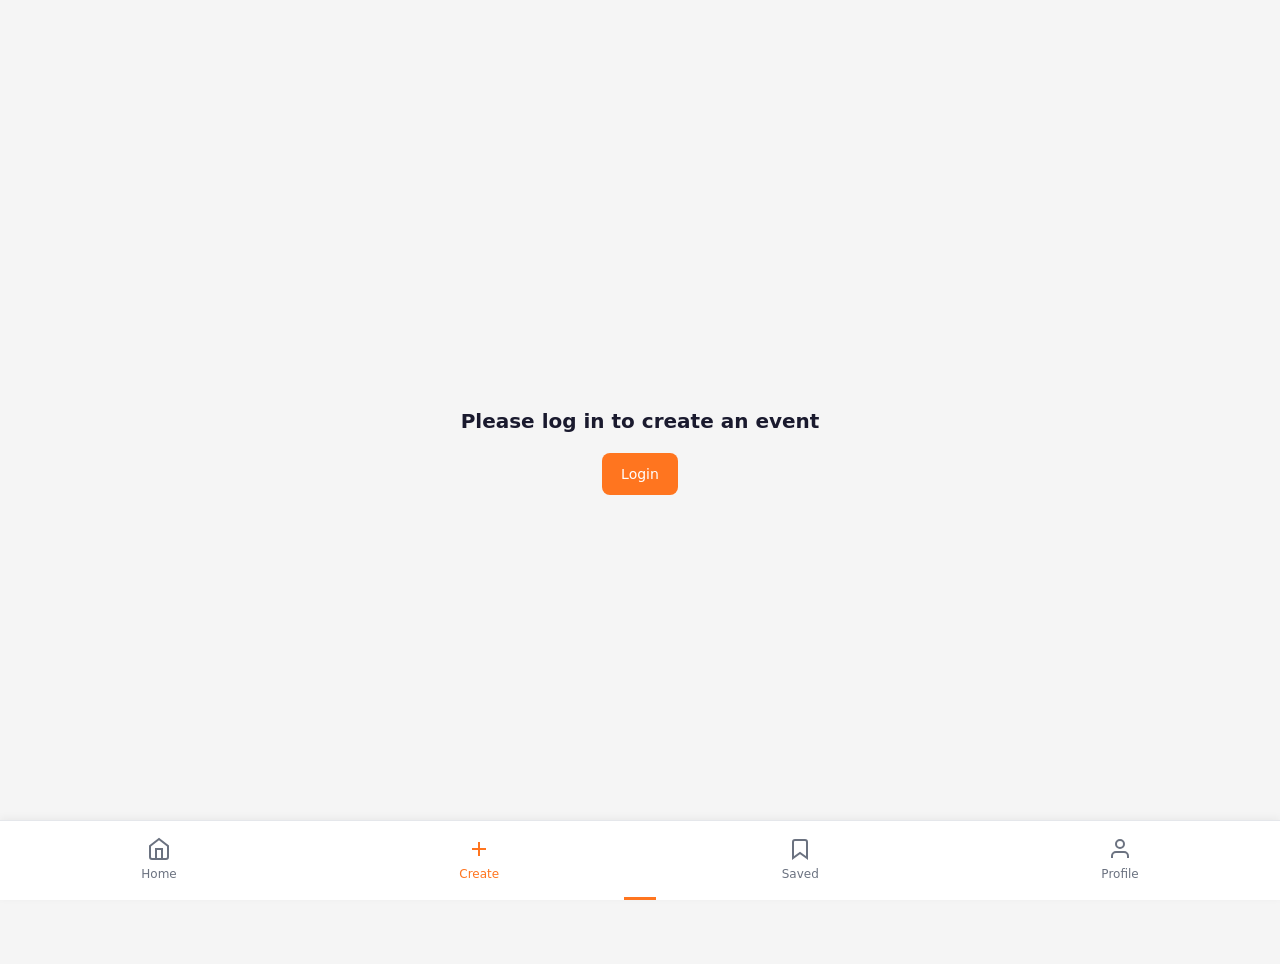
==== create-event.html @ 4f1f14c2 "feat:deatils, create" ====
<!DOCTYPE html>
<html lang="en">
<head>
    <meta charset="UTF-8">
    <meta name="viewport" content="width=device-width, initial-scale=1.0">
    <title>KBU PULSE - Create Event</title>
    <link rel="stylesheet" href="css/reset.css">
    <link rel="stylesheet" href="css/variables.css">
    <link rel="stylesheet" href="css/base.css">
    <link rel="stylesheet" href="css/components.css">
    <script src="js/navbar.js"></script>
</head>
<body>
    <nav class="navbar" id="navbar"></nav>

    <main class="min-vh-100 flex flex-col items-center justify-center p-4">

        <div id="create-event-guest" style="display: none;" class="text-center py-12">
            <h2 class="text-xl font-bold mb-4">Please log in to create an event</h2>
            <a href="login.html" class="btn btn-primary">Login</a>
        </div>

        <div id="create-event-content" class="w-full max-w-md border rounded-lg p-8 shadow-card" style="width: 100%;">
            <h2 class="text-xl font-bold text-center mb-6">Create Event</h2>

            <form id="create-event-form" class="space-y-4" method="post" action="#">
                <div>
                    <label class="block text-sm font-medium mb-2">Title</label>
                    <input type="text" name="title" class="form-input" required>
                </div>
                <div>
                    <label class="block text-sm font-medium mb-2">Description</label>
                    <textarea name="description" class="form-input" rows="3" required></textarea>
                </div>
                <div>
                    <label class="block text-sm font-medium mb-2">Category</label>
                    <select name="category" class="form-input">
                        <option value="">Select Category</option>
                        <option value="HACKATHON">Hackathon</option>
                        <option value="CAPSTONE">Capstone</option>
                        <option value="STUDY_GROUP">Study Group</option>
                        <option value="WORKSHOP">Workshop</option>
                        <option value="SEMINAR">Seminar</option>
                        <option value="CLUB_EVENT">Club Event</option>
                        <option value="COMPETITION">Competition</option>
                        <option value="OTHER">Other</option>
                    </select>
                </div>
                <button type="submit" class="btn btn-primary w-full">Create Event</button>
            </form>
        </div>
    </main>
    <script type="module" src="js/main.js"></script>
</body>
</html>
---- css/variables.css ----
:root {
    --primary: #ff751f;
    --primary-dark: #e66b1a;
    --primary-light: #fff0e5;
    --bg: #F5F5F5;
    --surface: #FFFFFF;
    --bg-mobile: #FFFFFF;
    --text: #1A1A2E;
    --text-muted: #6B7280;
    --border: #E5E7EB;
    --radius: 8px;
    --radius-sm: 4px;
    --shadow-sm: 0 2px 4px rgba(0,0,0,0.05);
    --shadow-md: 0 4px 12px rgba(0,0,0,0.08);
    --shadow-lg: 0 8px 24px rgba(0,0,0,0.12);
    --success: #22C55E;
    --error: #EF4444;
    --warning: #F59E0B;
    --info: #3B82F6;
    --transition: all 0.2s ease;
}
---- css/base.css ----
/* Base Typography */
body {
    font-family: system-ui, -apple-system, 'Segoe UI', Roboto, Helvetica, Arial, sans-serif;
    font-size: 16px;
    color: var(--text);
    background-color: var(--bg);
    color: var(--text);
    line-height: 1.6;
}

h1 { font-size: 2rem; margin-bottom: 1rem; }
h2 { font-size: 1.75rem; margin-bottom: 0.75rem; }
h3 { font-size: 1.5rem; margin-bottom: 0.5rem; }

a:hover { color: var(--primary); }

/* Buttons */
.btn {
    display: inline-block;
    padding: 0.6rem 1.2rem;
    border-radius: var(--radius);
    font-size: 0.875rem;
    font-weight: 500;
    cursor: pointer;
    transition: var(--transition);
}

.btn-primary {
    background: var(--primary);
    color: white;
}
.btn-primary:hover { background: var(--primary-dark); }

.btn-secondary {
    background: var(--surface);
    color: var(--text);
    border: 1px solid var(--border);
}
.btn-secondary:hover { background: #F3F4F6; }
.btn-icon {
    display: inline-flex;
    align-items: center;
    justify-content: center;
    gap: 0.25rem;
    min-width: 36px;
    height: 36px;
    padding: 0 0.5rem;
    border-radius: var(--radius);
    cursor: pointer;
    transition: var(--transition);
    background: var(--surface);
    color: var(--text-muted);
    border: 1px solid var(--border);
    font-size: 0.8rem;
}
.btn-icon:hover { color: var(--primary); border-color: var(--primary); }
.btn-icon.active { color: var(--primary); border-color: var(--primary); background: var(--primary-light); }
.btn-icon svg { width: 18px; height: 18px; flex-shrink: 0; }

/* Forms */
.form-input {
    width: 100%;
    padding: 0.75rem 1rem;
    border: 1px solid var(--border);
    border-radius: var(--radius-sm);
    font-size: 1rem;
    transition: var(--transition);
}
.form-input:focus {
    outline: none;
    border-color: var(--primary);
    box-shadow: 0 0 0 3px var(--primary-light);
}

/* Cards */
.card {
    background: var(--surface);
    border-radius: var(--radius);
    padding: 1.5rem;
    box-shadow: var(--shadow-sm);
}

.card-img {
    width: 100%;
    height: 180px;
    object-fit: cover;
    border-radius: var(--radius-sm);
    margin-bottom: 1rem;
}

/* Utilities */
.text-center { text-align: center; }
.text-muted { color: var(--text-muted); }
.text-error { color: var(--error); }
.mb-1 { margin-bottom: 0.5rem; }
.mb-2 { margin-bottom: 1rem; }
.mb-3 { margin-bottom: 1.5rem; }
.mb-4 { margin-bottom: 1rem; }
.mb-6 { margin-bottom: 1.5rem; }
.mt-2 { margin-top: 0.5rem; }
.mt-4 { margin-top: 1rem; }
.mt-6 { margin-top: 1.5rem; }
.mt-8 { margin-top: 2rem; }
.gap-1 { gap: 0.5rem; }
.gap-2 { gap: 1rem; }
.gap-4 { gap: 1rem; }
.p-4 { padding: 1rem; }
.p-8 { padding: 2rem; }
.py-12 { padding-top: 3rem; padding-bottom: 3rem; }
.block { display: block; }
.flex { display: flex; }
.flex-col { flex-direction: column; }
.items-center { align-items: center; }
.justify-center { justify-content: center; }
.w-full { width: 100%; }
.min-vh-100 { min-height: 100vh; }
.mx-auto { margin-left: auto; margin-right: auto; }
.max-w-md { max-width: 448px; }
.max-w-2xl { max-width: 672px; }
.max-w-3xl { max-width: 768px; }
.grid { display: grid; }
.grid-cols-2 { grid-template-columns: repeat(2, 1fr); }
.text-sm { font-size: 0.875rem; }
.text-lg { font-size: 1.125rem; }
.text-xl { font-size: 1.25rem; }
.text-2xl { font-size: 1.5rem; }
.font-bold { font-weight: 700; }
.rounded-lg { border-radius: 0.5rem; }
.shadow-card { box-shadow: var(--shadow-md); }
.border { border: 1px solid var(--border); }
.space-y-3 { display: flex; flex-direction: column; gap: 0.75rem; }
.space-y-4 { display: flex; flex-direction: column; gap: 1rem; }

@media (min-width: 640px) {
    .sm\:grid-cols-3 { grid-template-columns: repeat(3, 1fr); }
}

@media (min-width: 1024px) {
    .lg\:grid-cols-4 { grid-template-columns: repeat(4, 1fr); }
}

/* Focus ring */
*:focus-visible {
    outline: 2px solid var(--primary);
    outline-offset: 2px;
}

/* Skeleton loading */
@keyframes pulse {
    0%, 100% { opacity: 1; }
    50% { opacity: 0.4; }
}
.skeleton {
    background: var(--border);
    border-radius: var(--radius-sm);
    animation: pulse 1.5s ease-in-out infinite;
}
.skeleton-card {
    background: var(--surface);
    border-radius: var(--radius);
    overflow: hidden;
}
.skeleton-card .skeleton-img { width: 100%; height: 140px; }
.skeleton-card .skeleton-title { height: 1rem; margin: 0.5rem; width: 60%; }
.skeleton-card .skeleton-text { height: 0.75rem; margin: 0 0.5rem 0.5rem; width: 80%; }
.skeleton-card .skeleton-meta { height: 0.75rem; margin: 0 0.5rem 0.5rem; width: 40%; }
---- css/components.css ----
/* ===== Bottom Navbar (Fixed) ===== */

/* Navbar container - fixed at bottom */
.navbar {
    position: fixed;
    bottom: 0;
    left: 0;
    right: 0;
    background: var(--surface);
    border-top: 1px solid var(--border);
    z-index: 100;
    box-shadow: 0 -2px 8px rgba(0,0,0,0.05);
    display: flex;
    justify-content: space-around;
    align-items: center;
    padding: 0.5rem 0;
}

/* Navbar items - 4 equally spaced */
.nav-item {
    display: flex;
    flex-direction: column;
    align-items: center;
    gap: 0.125rem;
    color: var(--text-muted);
    text-decoration: none;
    padding: 0.5rem 0.75rem;
    min-width: 48px;
    font-size: 0.75rem;
    transition: color var(--transition);
}

.nav-item.active { color: var(--primary); }

.nav-item svg {
    width: 24px;
    height: 24px;
    margin-bottom: 2px;
}

/* Hover state */
.nav-item:hover { color: var(--primary-dark); }

/* Active state - primary color */
.nav-item.active { color: var(--primary); }

/* ===== Body Padding (so content doesn't hide under fixed navbar) ===== */

body {
    padding-bottom: 64px; /* navbar height */
}

/* Optional: larger padding on desktop if needed */
@media (min-width: 768px) {
    body {
        padding-bottom: 64px;
    }
}

/* ===== Optional: Active page indicator bar ===== */
.navbar .active::after {
    content: '';
    position: absolute;
    bottom: 0;
    left: 50%;
    transform: translateX(-50%);
    width: 32px;
    height: 3px;
    background: var(--primary);
}
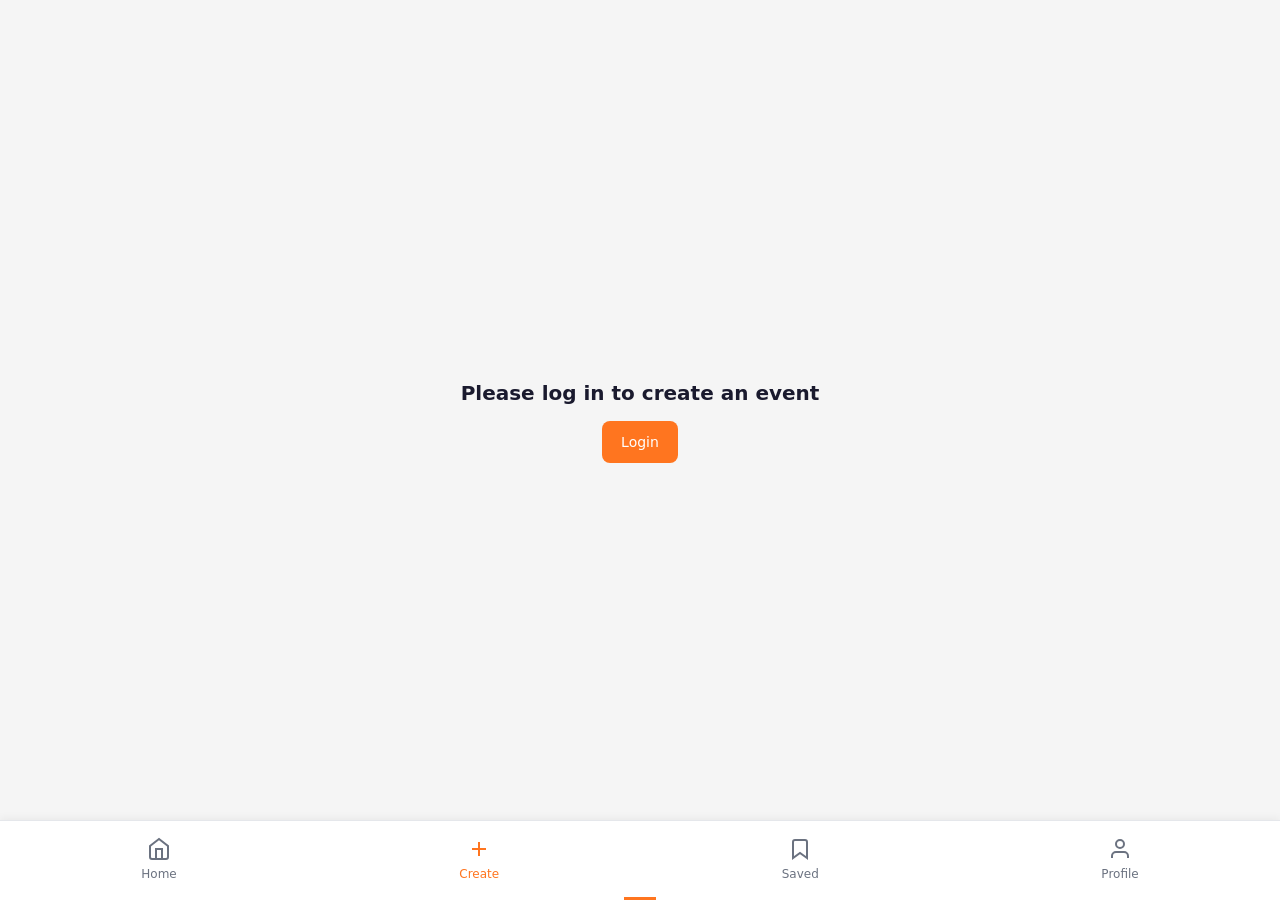
==== commit f9a2c19a: "refactor: replace tailwind-like utilities with semantic CSS classes - Remove all utility classes fro" ====
--- a/create-event.html
+++ b/create-event.html
@@ -8,32 +8,33 @@
     <link rel="stylesheet" href="css/variables.css">
     <link rel="stylesheet" href="css/base.css">
     <link rel="stylesheet" href="css/components.css">
+    <link rel="stylesheet" href="css/pages.css">
     <script src="js/navbar.js"></script>
 </head>
 <body>
     <nav class="navbar" id="navbar"></nav>
 
-    <main class="min-vh-100 flex flex-col items-center justify-center p-4">
+    <main class="page-center">
 
-        <div id="create-event-guest" style="display: none;" class="text-center py-12">
-            <h2 class="text-xl font-bold mb-4">Please log in to create an event</h2>
+        <div id="create-event-guest" style="display: none;" class="guest-message">
+            <h2 class="section-title">Please log in to create an event</h2>
             <a href="login.html" class="btn btn-primary">Login</a>
         </div>
 
-        <div id="create-event-content" class="w-full max-w-md border rounded-lg p-8 shadow-card" style="width: 100%;">
-            <h2 class="text-xl font-bold text-center mb-6">Create Event</h2>
+        <div id="create-event-content" class="auth-card">
+            <h2 class="auth-title">Announce Event</h2>
 
-            <form id="create-event-form" class="space-y-4" method="post" action="#">
+            <form id="create-event-form" class="form-stack" method="post" action="#">
                 <div>
-                    <label class="block text-sm font-medium mb-2">Title</label>
+                    <label class="form-label">Title</label>
                     <input type="text" name="title" class="form-input" required>
                 </div>
                 <div>
-                    <label class="block text-sm font-medium mb-2">Description</label>
+                    <label class="form-label">Description</label>
                     <textarea name="description" class="form-input" rows="3" required></textarea>
                 </div>
                 <div>
-                    <label class="block text-sm font-medium mb-2">Category</label>
+                    <label class="form-label">Category</label>
                     <select name="category" class="form-input">
                         <option value="">Select Category</option>
                         <option value="HACKATHON">Hackathon</option>
@@ -46,7 +47,26 @@
                         <option value="OTHER">Other</option>
                     </select>
                 </div>
-                <button type="submit" class="btn btn-primary w-full">Create Event</button>
+                <div>
+                    <label class="form-label">Major <span class="text-muted">(optional)</span></label>
+                    <select name="major" class="form-input">
+                        <option value="">All Majors</option>
+                        <option value="DTI">DTI</option>
+                        <option value="BBA">BBA</option>
+                        <option value="APDI">APDI</option>
+                        <option value="CIVIL">Civil</option>
+                        <option value="MECHANICAL">Mechanical</option>
+                        <option value="ELECTRICAL">Electrical</option>
+                        <option value="ARCHITECTURE">Architecture</option>
+                        <option value="IT">IT</option>
+                    </select>
+                </div>
+                <div>
+                    <label class="form-label">Images <span class="text-muted">(up to 4)</span></label>
+                    <input type="file" id="event-images" multiple accept="image/png,image/jpeg,image/jpg,image/webp,image/heic,image/heif" class="form-input">
+                    <div id="image-preview" class="image-preview"></div>
+                </div>
+                <button type="submit" class="btn btn-primary">Announce Event</button>
             </form>
         </div>
     </main>
--- a/css/base.css
+++ b/css/base.css
@@ -88,57 +88,6 @@
     margin-bottom: 1rem;
 }
 
-/* Utilities */
-.text-center { text-align: center; }
-.text-muted { color: var(--text-muted); }
-.text-error { color: var(--error); }
-.mb-1 { margin-bottom: 0.5rem; }
-.mb-2 { margin-bottom: 1rem; }
-.mb-3 { margin-bottom: 1.5rem; }
-.mb-4 { margin-bottom: 1rem; }
-.mb-6 { margin-bottom: 1.5rem; }
-.mt-2 { margin-top: 0.5rem; }
-.mt-4 { margin-top: 1rem; }
-.mt-6 { margin-top: 1.5rem; }
-.mt-8 { margin-top: 2rem; }
-.gap-1 { gap: 0.5rem; }
-.gap-2 { gap: 1rem; }
-.gap-4 { gap: 1rem; }
-.p-4 { padding: 1rem; }
-.p-8 { padding: 2rem; }
-.py-12 { padding-top: 3rem; padding-bottom: 3rem; }
-.block { display: block; }
-.flex { display: flex; }
-.flex-col { flex-direction: column; }
-.items-center { align-items: center; }
-.justify-center { justify-content: center; }
-.w-full { width: 100%; }
-.min-vh-100 { min-height: 100vh; }
-.mx-auto { margin-left: auto; margin-right: auto; }
-.max-w-md { max-width: 448px; }
-.max-w-2xl { max-width: 672px; }
-.max-w-3xl { max-width: 768px; }
-.grid { display: grid; }
-.grid-cols-2 { grid-template-columns: repeat(2, 1fr); }
-.text-sm { font-size: 0.875rem; }
-.text-lg { font-size: 1.125rem; }
-.text-xl { font-size: 1.25rem; }
-.text-2xl { font-size: 1.5rem; }
-.font-bold { font-weight: 700; }
-.rounded-lg { border-radius: 0.5rem; }
-.shadow-card { box-shadow: var(--shadow-md); }
-.border { border: 1px solid var(--border); }
-.space-y-3 { display: flex; flex-direction: column; gap: 0.75rem; }
-.space-y-4 { display: flex; flex-direction: column; gap: 1rem; }
-
-@media (min-width: 640px) {
-    .sm\:grid-cols-3 { grid-template-columns: repeat(3, 1fr); }
-}
-
-@media (min-width: 1024px) {
-    .lg\:grid-cols-4 { grid-template-columns: repeat(4, 1fr); }
-}
-
 /* Focus ring */
 *:focus-visible {
     outline: 2px solid var(--primary);
@@ -163,4 +112,242 @@
 .skeleton-card .skeleton-img { width: 100%; height: 140px; }
 .skeleton-card .skeleton-title { height: 1rem; margin: 0.5rem; width: 60%; }
 .skeleton-card .skeleton-text { height: 0.75rem; margin: 0 0.5rem 0.5rem; width: 80%; }
-.skeleton-card .skeleton-meta { height: 0.75rem; margin: 0 0.5rem 0.5rem; width: 40%; }+.skeleton-card .skeleton-meta { height: 0.75rem; margin: 0 0.5rem 0.5rem; width: 40%; }
+
+/* Comment form */
+.comment-form {
+    display: flex;
+    flex-direction: column;
+    gap: 0.5rem;
+    margin-bottom: 1rem;
+    padding-bottom: 1rem;
+    border-bottom: 1px solid var(--border);
+}
+.comment-form textarea {
+    width: 100%;
+    padding: 0.75rem 1rem;
+    border: 1px solid var(--border);
+    border-radius: var(--radius-sm);
+    font-size: 0.875rem;
+    font-family: inherit;
+    resize: vertical;
+    transition: var(--transition);
+}
+.comment-form textarea:focus {
+    outline: none;
+    border-color: var(--primary);
+    box-shadow: 0 0 0 3px var(--primary-light);
+}
+.comment-form .btn {
+    align-self: flex-end;
+}
+
+/* Pagination buttons */
+.pagination-btn {
+    display: inline-flex;
+    align-items: center;
+    justify-content: center;
+    min-width: 32px;
+    height: 32px;
+    padding: 0 0.5rem;
+    border: 1px solid var(--border);
+    border-radius: var(--radius-sm);
+    background: var(--surface);
+    color: var(--text);
+    font-size: 0.8rem;
+    cursor: pointer;
+    transition: var(--transition);
+}
+.pagination-btn:hover {
+    border-color: var(--primary);
+    color: var(--primary);
+}
+.pagination-btn.active {
+    background: var(--primary);
+    border-color: var(--primary);
+    color: white;
+}
+
+/* Image preview */
+.image-preview {
+    display: flex;
+    flex-wrap: wrap;
+    gap: 0.5rem;
+    margin-top: 0.5rem;
+}
+.image-preview .preview-item {
+    position: relative;
+    width: 80px;
+    height: 80px;
+}
+.image-preview .preview-item img {
+    width: 100%;
+    height: 100%;
+    object-fit: cover;
+    border-radius: var(--radius-sm);
+    border: 1px solid var(--border);
+}
+.image-preview .preview-item .remove-btn {
+    position: absolute;
+    top: -6px;
+    right: -6px;
+    width: 20px;
+    height: 20px;
+    border-radius: 50%;
+    background: var(--error);
+    color: white;
+    border: none;
+    cursor: pointer;
+    font-size: 0.7rem;
+    display: flex;
+    align-items: center;
+    justify-content: center;
+    line-height: 1;
+}
+
+/* Toast overlay */
+.toast {
+    position: fixed;
+    top: 1.5rem;
+    left: 50%;
+    transform: translateX(-50%) translateY(-120%);
+    padding: 0.75rem 1.5rem;
+    border-radius: 8px;
+    font-size: 0.875rem;
+    font-weight: 500;
+    color: #fff;
+    z-index: 9999;
+    pointer-events: auto;
+    box-shadow: 0 4px 16px rgba(0, 0, 0, 0.2);
+    transition: transform 0.3s ease, opacity 0.3s ease;
+    opacity: 0;
+    max-width: 90vw;
+    text-align: center;
+}
+.toast-show {
+    transform: translateX(-50%) translateY(0);
+    opacity: 1;
+}
+.toast-info {
+    background: #334155;
+}
+.toast-success {
+    background: #16a34a;
+}
+.toast-error {
+    background: #dc2626;
+}
+
+/* Event images grid */
+.event-images-grid {
+    display: grid;
+    grid-template-columns: repeat(2, 1fr);
+    gap: 0.5rem;
+    margin: 0.75rem 0;
+}
+.event-images-grid .event-card-img {
+    width: 100%;
+    height: 160px;
+    object-fit: cover;
+    border-radius: 8px;
+    transition: opacity 0.2s;
+}
+.event-images-grid .event-card-img:hover {
+    opacity: 0.85;
+}
+
+/* Lightbox overlay */
+.lightbox-overlay {
+    position: fixed;
+    inset: 0;
+    background: rgba(0, 0, 0, 0.9);
+    z-index: 10000;
+    display: flex;
+    align-items: center;
+    justify-content: center;
+    opacity: 0;
+    transition: opacity 0.3s ease;
+}
+.lightbox-show {
+    opacity: 1;
+}
+.lightbox-img {
+    max-width: 90vw;
+    max-height: 85vh;
+    object-fit: contain;
+    border-radius: 8px;
+    user-select: none;
+}
+.lightbox-close {
+    position: absolute;
+    top: 1rem;
+    right: 1.5rem;
+    background: none;
+    border: none;
+    color: #fff;
+    font-size: 2rem;
+    cursor: pointer;
+    line-height: 1;
+    z-index: 10001;
+}
+.lightbox-nav {
+    position: absolute;
+    top: 50%;
+    transform: translateY(-50%);
+    background: rgba(255, 255, 255, 0.15);
+    border: none;
+    color: #fff;
+    font-size: 2.5rem;
+    cursor: pointer;
+    padding: 0.5rem 1rem;
+    border-radius: 8px;
+    transition: background 0.2s;
+    user-select: none;
+}
+.lightbox-nav:hover {
+    background: rgba(255, 255, 255, 0.3);
+}
+.lightbox-prev {
+    left: 1rem;
+}
+.lightbox-next {
+    right: 1rem;
+}
+.lightbox-counter {
+    position: absolute;
+    bottom: 1.5rem;
+    left: 50%;
+    transform: translateX(-50%);
+    color: rgba(255, 255, 255, 0.8);
+    font-size: 0.875rem;
+    font-weight: 500;
+}
+
+/* Event metadata badges */
+.event-meta {
+    display: flex;
+    flex-wrap: wrap;
+    gap: 0.5rem;
+}
+.meta-badge {
+    display: inline-flex;
+    align-items: center;
+    padding: 0.25rem 0.625rem;
+    font-size: 0.7rem;
+    font-weight: 600;
+    border-radius: 9999px;
+    text-transform: uppercase;
+    letter-spacing: 0.025em;
+}
+.meta-major {
+    background: #dbeafe;
+    color: #1e40af;
+}
+.meta-category {
+    background: #fef3c7;
+    color: #92400e;
+}
+.meta-date {
+    background: #f3f4f6;
+    color: #4b5563;
+}
--- a/css/pages.css
+++ b/css/pages.css
@@ -0,0 +1,237 @@
+/* ===== Navbar (Fixed Bottom) ===== */
+
+/* Mobile-first: full-width bottom navbar */
+.navbar {
+    position: fixed;
+    bottom: 0;
+    left: 0;
+    right: 0;
+    background: var(--surface);
+    border-top: 1px solid var(--border);
+    z-index: 100;
+    box-shadow: 0 -2px 8px rgba(0,0,0,0.05);
+}
+
+/* Desktop: center with max-width */
+/* @media (min-width: 768px) {
+    .navbar {
+        left: 50%;
+        right: auto;
+        transform: translateX(-50%);
+        max-width: var(--max-width, 720px);
+    }
+} */
+
+/* Navbar content */
+.nav-links {
+    display: flex;
+    justify-content: space-around;
+    align-items: center;
+    flex-wrap: wrap;
+    padding: 0.5rem 1rem;
+}
+
+.nav-links a, .nav-links button {
+    color: var(--primary);
+    padding: 0.5rem 0.75rem;
+    margin: 0 0.25rem;
+    font-size: 0.875rem;
+    white-space: nowrap;
+}
+
+.nav-links a:hover, .nav-links button:hover {
+    color: var(--primary-dark);
+}
+
+/* Brand on desktop only */
+@media (min-width: 768px) {
+    .nav-brand { display: block; margin-right: 2rem; }
+}
+
+/* Hide brand on mobile (bottom bar) */
+@media (max-width: 767px) {
+    .nav-brand { display: none; }
+}
+
+/* ===== Body Padding (so content doesn't hide under fixed navbar) ===== */
+
+body {
+    padding-bottom: 60px; /* navbar height */
+}
+
+@media (min-width: 768px) {
+    body {
+        padding-bottom: 60px; /* consistent padding on desktop */
+    }
+}
+
+/* ===== Page Layout ===== */
+
+/* Standard page content padding */
+.page-content { padding: 1rem; }
+
+/* Centered content wrapper with max-width */
+.content-wrapper {
+    max-width: 768px;
+    margin-left: auto;
+    margin-right: auto;
+    padding: 1rem;
+}
+
+/* Centered full-height page (login, register, create-event) */
+.page-center {
+    min-height: calc(100vh - 60px);
+    display: flex;
+    flex-direction: column;
+    align-items: center;
+    justify-content: center;
+    padding: 1rem;
+}
+
+/* Narrow bordered card used on auth / form pages */
+.auth-card {
+    width: 100%;
+    max-width: 448px;
+    padding: 2rem;
+    background: var(--surface);
+    border: 1px solid var(--border);
+    border-radius: 0.5rem;
+    box-shadow: var(--shadow-md);
+}
+
+/* Centered "please log in" message */
+.guest-message {
+    text-align: center;
+    padding: 3rem 0;
+}
+
+/* Page header block with title */
+.page-header { margin-bottom: 1rem; }
+.page-title {
+    font-size: 1.5rem;
+    font-weight: 700;
+    margin-bottom: 1rem;
+}
+.section-title {
+    font-size: 1.25rem;
+    font-weight: 700;
+    margin-bottom: 0.75rem;
+}
+
+/* Centered heading inside auth cards */
+.auth-title {
+    font-size: 1.25rem;
+    font-weight: 700;
+    text-align: center;
+    margin-bottom: 1.5rem;
+}
+
+/* Full-width button inside a form */
+.form-stack .btn {
+    width: 100%;
+}
+
+/* Small centered text below forms */
+.form-footer {
+    text-align: center;
+    font-size: 0.875rem;
+    margin-top: 1rem;
+}
+
+/* Sidebar cards stacked */
+.detail-sidebar > * + * {
+    margin-top: 1rem;
+}
+
+/* Comment list */
+.comment-count {
+    font-size: 0.875rem;
+}
+
+/* Small pagination inside comment section */
+.pagination-row--compact {
+    margin-top: 0.75rem;
+    display: flex;
+    justify-content: center;
+}
+
+/* Empty state */
+.empty-state p { margin-bottom: 1rem; }
+
+/* Pagination row */
+.pagination-row {
+    margin-top: 1.5rem;
+    display: flex;
+    justify-content: center;
+}
+
+/* Text helpers */
+.text-muted { color: var(--text-muted); }
+.text-error { color: var(--error); }
+
+/* ===== Home page - Event Grid ===== */
+
+.event-grid {
+    display: grid;
+    grid-template-columns: repeat(2, 1fr);
+    gap: 1rem;
+}
+@media (min-width: 640px) {
+    .event-grid { grid-template-columns: repeat(3, 1fr); }
+}
+@media (min-width: 1024px) {
+    .event-grid { grid-template-columns: repeat(4, 1fr); }
+}
+
+/* ===== Forms (auth / create event) ===== */
+
+.form-stack {
+    display: flex;
+    flex-direction: column;
+    gap: 1rem;
+}
+.form-label {
+    display: block;
+    font-size: 0.875rem;
+    font-weight: 500;
+    margin-bottom: 0.5rem;
+}
+.comment-list {
+    display: flex;
+    flex-direction: column;
+    gap: 0.75rem;
+}
+
+/* ===== Existing Page Styles (unchanged below) ===== */
+
+/* Home page - Event List */
+.event-filters { margin-bottom: 1.5rem; display: flex; flex-wrap: wrap; gap: 0.5rem; }
+.filter-select { padding: 0.5rem; border-radius: var(--radius-sm); border: 1px solid var(--border); }
+.search-input { flex: 1; min-width: 200px; padding: 0.5rem 0.75rem; border: 1px solid var(--border); border-radius: var(--radius-sm); }
+
+/* Profile page - Tabs */
+.tabs { display: flex; gap: 0.5rem; margin-bottom: 1.5rem; }
+.tab { padding: 0.5rem 1rem; border-radius: var(--radius-sm) var(--radius-sm) 0 0; border: 1px solid var(--border); cursor: pointer; }
+.tab-active { background: var(--primary); color: white; border-color: var(--primary); }
+
+/* Profile sub-pages */
+.profile-section { display: none; }
+.profile-section.active { display: block; }
+
+/* Event Detail - Responsive Layout */
+.detail-layout { max-width: 960px; margin: 0 auto; }
+.detail-main,
+.detail-sidebar { min-width: 0; }
+
+@media (min-width: 768px) {
+    .detail-layout {
+        display: grid;
+        grid-template-columns: 1fr 320px;
+        gap: 1.5rem;
+        align-items: start;
+    }
+    .detail-sidebar {
+        position: sticky;
+        top: 1rem;
+    }
+}
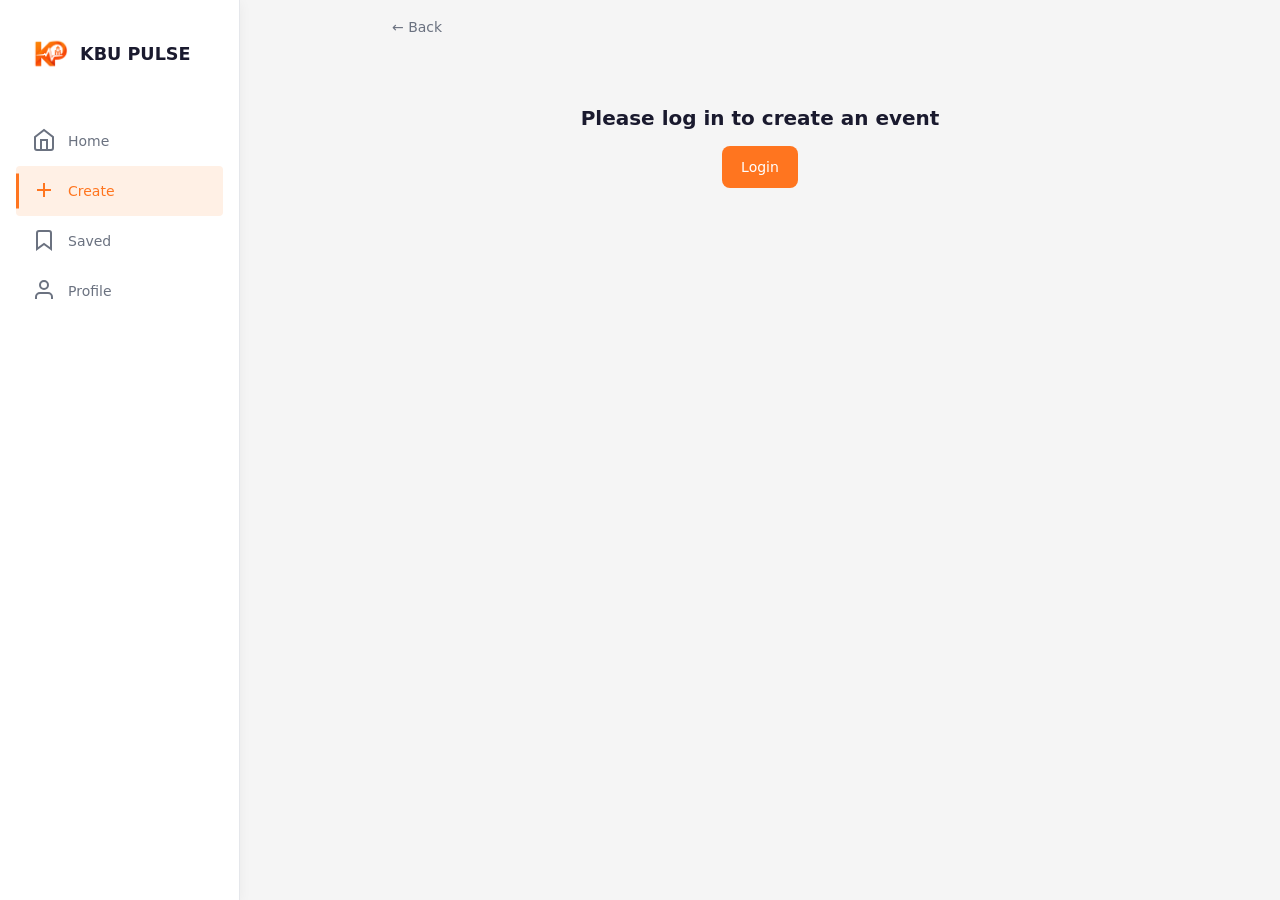
==== commit c7e61e04: "feat: history-aware back button, de-card create form, fix content hidden under navbar" ====
--- a/create-event.html
+++ b/create-event.html
@@ -14,15 +14,19 @@
 <body>
     <nav class="navbar" id="navbar"></nav>
 
-    <main class="page-center">
+    <main class="content-wrapper">
+
+        <div class="detail-toolbar">
+            <button type="button" class="detail-back" onclick="goBack()">← Back</button>
+        </div>
 
         <div id="create-event-guest" style="display: none;" class="guest-message">
             <h2 class="section-title">Please log in to create an event</h2>
             <a href="login.html" class="btn btn-primary">Login</a>
         </div>
 
-        <div id="create-event-content" class="auth-card">
-            <h2 class="auth-title">Announce Event</h2>
+        <div id="create-event-content">
+            <h2 class="page-title">Announce Event</h2>
 
             <form id="create-event-form" class="form-stack" method="post" action="#">
                 <div>
--- a/css/variables.css
+++ b/css/variables.css
@@ -17,5 +17,6 @@
     --error: #EF4444;
     --warning: #F59E0B;
     --info: #3B82F6;
+    --nav-height: 84px;
     --transition: all 0.2s ease;
 }
--- a/css/base.css
+++ b/css/base.css
@@ -350,4 +350,6 @@
 .meta-date {
     background: #f3f4f6;
     color: #4b5563;
+    text-transform: none;
+    letter-spacing: normal;
 }
--- a/css/components.css
+++ b/css/components.css
@@ -18,6 +18,7 @@
 
 /* Navbar items - 4 equally spaced */
 .nav-item {
+    position: relative;
     display: flex;
     flex-direction: column;
     align-items: center;
@@ -47,13 +48,13 @@
 /* ===== Body Padding (so content doesn't hide under fixed navbar) ===== */
 
 body {
-    padding-bottom: 64px; /* navbar height */
+    padding-bottom: calc(var(--nav-height) + env(safe-area-inset-bottom, 0px));
 }
 
 /* Optional: larger padding on desktop if needed */
 @media (min-width: 768px) {
     body {
-        padding-bottom: 64px;
+        padding-bottom: calc(var(--nav-height) + env(safe-area-inset-bottom, 0px));
     }
 }
 
--- a/css/pages.css
+++ b/css/pages.css
@@ -12,15 +12,75 @@
     box-shadow: 0 -2px 8px rgba(0,0,0,0.05);
 }
 
-/* Desktop: center with max-width */
-/* @media (min-width: 768px) {
+/* Desktop: un-collapsible left sidebar */
+@media (min-width: 992px) {
     .navbar {
-        left: 50%;
+        top: 0;
+        bottom: 0;
+        left: 0;
         right: auto;
-        transform: translateX(-50%);
-        max-width: var(--max-width, 720px);
-    }
-} */
+        width: 240px;
+        flex-direction: column;
+        align-items: stretch;
+        justify-content: flex-start;
+        padding: 1.5rem 1rem;
+        border-top: none;
+        border-right: 1px solid var(--border);
+        box-shadow: 0 2px 12px rgba(0,0,0,0.05);
+    }
+
+    .nav-brand {
+        display: flex;
+        align-items: center;
+        gap: 0.75rem;
+        padding: 0.75rem 1rem;
+        margin-bottom: 2rem;
+    }
+    .nav-brand-img {
+        width: 36px;
+        height: 36px;
+        border-radius: var(--radius-sm);
+        object-fit: cover;
+    }
+    .nav-brand-name {
+        font-size: 1.1rem;
+        font-weight: 700;
+        color: var(--text);
+    }
+
+    .nav-item {
+        flex-direction: row;
+        justify-content: flex-start;
+        align-items: center;
+        gap: 0.75rem;
+        width: 100%;
+        padding: 0.75rem 1rem;
+        font-size: 0.875rem;
+        border-radius: var(--radius-sm);
+    }
+
+    .nav-item.active {
+        background: var(--primary-light);
+        color: var(--primary);
+    }
+
+    .navbar .active::after {
+        left: 0;
+        top: 50%;
+        transform: translateY(-50%);
+        width: 3px;
+        height: 70%;
+    }
+
+    body {
+        padding-bottom: 0;
+        padding-left: 240px;
+    }
+
+    .page-center {
+        min-height: 100vh;
+    }
+}
 
 /* Navbar content */
 .nav-links {
@@ -43,13 +103,8 @@
     color: var(--primary-dark);
 }
 
-/* Brand on desktop only */
-@media (min-width: 768px) {
-    .nav-brand { display: block; margin-right: 2rem; }
-}
-
-/* Hide brand on mobile (bottom bar) */
-@media (max-width: 767px) {
+/* Brand visible only inside the desktop sidebar (≥992px) */
+@media (max-width: 991.98px) {
     .nav-brand { display: none; }
 }
 
@@ -80,7 +135,7 @@
 
 /* Centered full-height page (login, register, create-event) */
 .page-center {
-    min-height: calc(100vh - 60px);
+    min-height: calc(100vh - var(--nav-height));
     display: flex;
     flex-direction: column;
     align-items: center;
@@ -106,11 +161,85 @@
 }
 
 /* Page header block with title */
-.page-header { margin-bottom: 1rem; }
 .page-title {
     font-size: 1.5rem;
+    font-weight: 800;
+    margin-bottom: 1rem;
+}
+
+/* Home header eyebrow (index.html only) */
+.page-header {
+    margin-bottom: 1.5rem;
+}
+.page-eyebrow {
+    display: inline-flex;
+    align-items: center;
+    gap: 0.5rem;
+    font-size: 0.75rem;
     font-weight: 700;
-    margin-bottom: 1rem;
+    text-transform: uppercase;
+    letter-spacing: 0.12em;
+    color: var(--primary);
+    padding-bottom: 0.5rem;
+    margin-bottom: 0.5rem;
+    border-bottom: 2px solid var(--primary);
+}
+.page-eyebrow-logo {
+    width: 22px;
+    height: 22px;
+    border-radius: var(--radius-sm);
+    object-fit: cover;
+}
+
+/* Eyebrow is mobile-only (desktop sidebar carries the brand) */
+@media (min-width: 992px) {
+    .page-eyebrow {
+        display: none;
+    }
+}
+
+/* Home marquee ticker (index.html only) */
+.hero-ticker {
+    overflow: hidden;
+    white-space: nowrap;
+    background: var(--surface);
+    border: 1px solid var(--border);
+    border-left: 3px solid var(--primary);
+    border-radius: var(--radius);
+    box-shadow: var(--shadow-sm);
+    padding: 0.75rem 0;
+}
+.hero-ticker-track {
+    display: inline-flex;
+    align-items: center;
+    animation: hero-ticker 20s linear infinite;
+    will-change: transform;
+}
+.hero-ticker:hover .hero-ticker-track {
+    animation-play-state: paused;
+}
+.hero-ticker-item {
+    display: inline-flex;
+    align-items: center;
+    gap: 0.5rem;
+    font-size: 0.95rem;
+    font-weight: 500;
+    color: var(--text);
+    padding-right: 3rem;
+}
+.hero-ticker-dot {
+    color: var(--primary);
+    font-size: 0.6rem;
+}
+@keyframes hero-ticker {
+    from { transform: translateX(0); }
+    to { transform: translateX(-50%); }
+}
+@media (prefers-reduced-motion: reduce) {
+    .hero-ticker-track {
+        animation: none;
+        flex-wrap: wrap;
+    }
 }
 .section-title {
     font-size: 1.25rem;
@@ -223,6 +352,73 @@
 .detail-main,
 .detail-sidebar { min-width: 0; }
 
+/* Event Detail - Toolbar */
+.detail-toolbar {
+    display: flex;
+    align-items: center;
+    justify-content: space-between;
+    margin-bottom: 1rem;
+}
+.detail-back {
+    color: var(--text-muted);
+    font-size: 0.875rem;
+    text-decoration: none;
+    background: none;
+    border: none;
+    padding: 0;
+    cursor: pointer;
+    font-family: inherit;
+}
+.detail-back:hover { color: var(--primary); }
+
+/* Event Detail - Hero header */
+.event-detail-title {
+    font-size: 1.5rem;
+    font-weight: 700;
+    line-height: 1.3;
+    margin: 0 0 0.25rem;
+}
+.event-detail-creator {
+    display: flex;
+    align-items: center;
+    gap: 0.75rem;
+    margin-top: 1rem;
+    padding-top: 1rem;
+    border-top: 1px solid var(--border);
+}
+.event-detail-avatar {
+    width: 40px;
+    height: 40px;
+    border-radius: 50%;
+    object-fit: cover;
+}
+.event-detail-creator-info {
+    display: flex;
+    flex-direction: column;
+    line-height: 1.3;
+}
+.event-detail-creator-name {
+    font-weight: 700;
+    font-size: 0.9rem;
+}
+.event-detail-creator-meta {
+    font-size: 0.8rem;
+    color: var(--text-muted);
+}
+.event-detail-views {
+    margin-left: auto;
+    font-size: 0.8rem;
+    color: var(--text-muted);
+    white-space: nowrap;
+}
+.event-detail-description {
+    font-size: 0.95rem;
+    line-height: 1.7;
+    margin: 0;
+    white-space: pre-wrap;
+    margin-bottom: 1rem;
+}
+
 @media (min-width: 768px) {
     .detail-layout {
         display: grid;
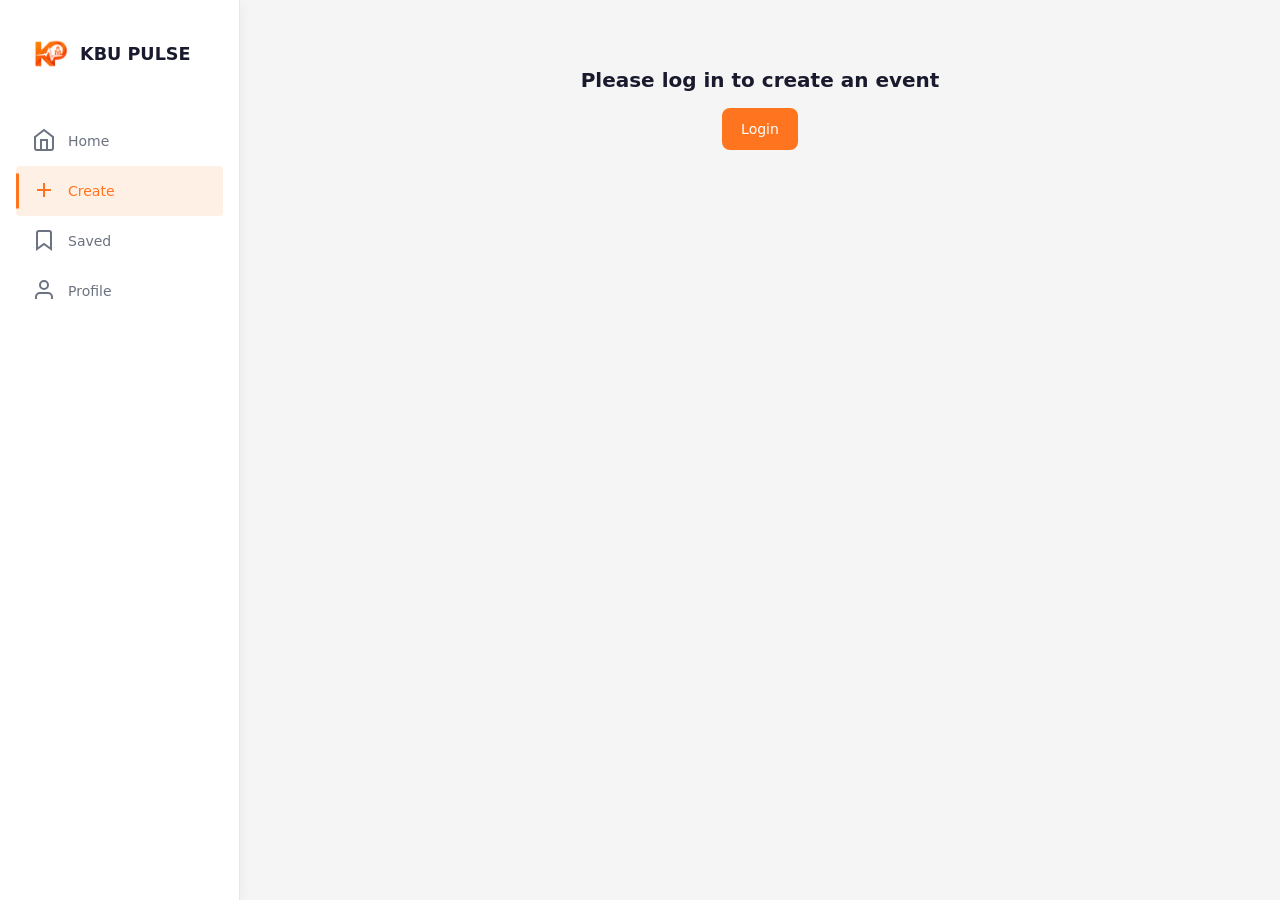
==== commit 71f771c6: "feat: bordered form container with cancel/announce action row on create-event" ====
--- a/create-event.html
+++ b/create-event.html
@@ -16,17 +16,13 @@
 
     <main class="content-wrapper">
 
-        <div class="detail-toolbar">
-            <button type="button" class="detail-back" onclick="goBack()">← Back</button>
-        </div>
-
         <div id="create-event-guest" style="display: none;" class="guest-message">
             <h2 class="section-title">Please log in to create an event</h2>
             <a href="login.html" class="btn btn-primary">Login</a>
         </div>
 
-        <div id="create-event-content">
-            <h2 class="page-title">Announce Event</h2>
+        <div id="create-event-content" class="form-box">
+            <!-- <h2 class="page-title">Announce Event</h2> -->
 
             <form id="create-event-form" class="form-stack" method="post" action="#">
                 <div>
@@ -70,7 +66,10 @@
                     <input type="file" id="event-images" multiple accept="image/png,image/jpeg,image/jpg,image/webp,image/heic,image/heif" class="form-input">
                     <div id="image-preview" class="image-preview"></div>
                 </div>
-                <button type="submit" class="btn btn-primary">Announce Event</button>
+                <div class="form-actions">
+                    <button type="button" class="btn btn-secondary" onclick="goBack()">Cancel</button>
+                    <button type="submit" class="btn btn-primary">Announce Event</button>
+                </div>
             </form>
         </div>
     </main>
--- a/css/pages.css
+++ b/css/pages.css
@@ -154,6 +154,15 @@
     box-shadow: var(--shadow-md);
 }
 
+/* Bordered (non-card) form container */
+.form-box {
+    width: 100%;
+    padding: 1.5rem;
+    background: var(--surface);
+    border: 1px solid var(--border);
+    border-radius: var(--radius);
+}
+
 /* Centered "please log in" message */
 .guest-message {
     text-align: center;
@@ -260,6 +269,16 @@
     width: 100%;
 }
 
+/* Action row (Cancel + submit) */
+.form-actions {
+    display: flex;
+    gap: 0.75rem;
+}
+.form-actions .btn {
+    flex: 1 1 50%;
+    width: auto;
+}
+
 /* Small centered text below forms */
 .form-footer {
     text-align: center;
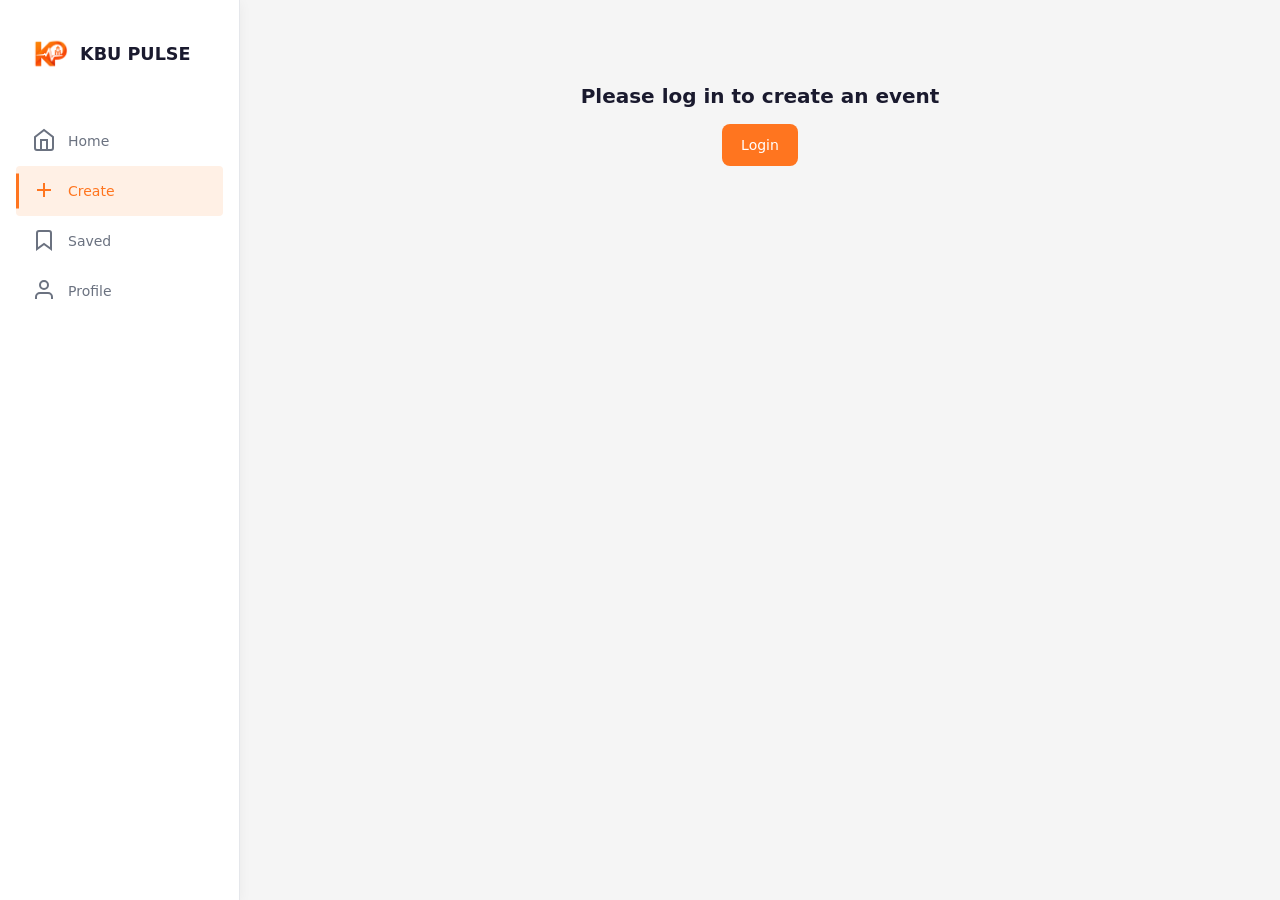
==== commit 0db823e8: "feat: improve PWA profile and event experience" ====
--- a/create-event.html
+++ b/create-event.html
@@ -3,6 +3,8 @@
 <head>
     <meta charset="UTF-8">
     <meta name="viewport" content="width=device-width, initial-scale=1.0">
+    <meta name="theme-color" content="#ff751f">
+    <link rel="manifest" href="manifest.webmanifest">
     <title>KBU PULSE - Create Event</title>
     <link rel="stylesheet" href="css/reset.css">
     <link rel="stylesheet" href="css/variables.css">
@@ -27,11 +29,11 @@
             <form id="create-event-form" class="form-stack" method="post" action="#">
                 <div>
                     <label class="form-label">Title</label>
-                    <input type="text" name="title" class="form-input" required>
+                    <input type="text" name="title" class="form-input" required placeholder="Enter event title">
                 </div>
                 <div>
                     <label class="form-label">Description</label>
-                    <textarea name="description" class="form-input" rows="3" required></textarea>
+                    <textarea name="description" class="form-input" rows="3" required placeholder="Enter event description"></textarea>
                 </div>
                 <div>
                     <label class="form-label">Category</label>
@@ -75,4 +77,4 @@
     </main>
     <script type="module" src="js/main.js"></script>
 </body>
-</html>+</html>
--- a/css/base.css
+++ b/css/base.css
@@ -352,4 +352,22 @@
     color: #4b5563;
     text-transform: none;
     letter-spacing: normal;
-}+}
+.event-detail-gallery {
+    margin: 1.5rem -0.25rem 0;
+    gap: 0.75rem;
+}
+.event-detail-gallery .event-card-img {
+    height: 190px;
+    border-radius: var(--radius);
+}
+.event-detail-gallery .event-card-img:first-child {
+    grid-column: span 2;
+    height: 300px;
+}
+.event-detail-gallery-empty .event-card-img {
+    width: 100%;
+    height: 300px;
+    object-fit: cover;
+    border-radius: var(--radius);
+}
--- a/css/pages.css
+++ b/css/pages.css
@@ -123,11 +123,11 @@
 /* ===== Page Layout ===== */
 
 /* Standard page content padding */
-.page-content { padding: 1rem; }
+.page-content { width: 100%; max-width: 1440px; margin-left: auto; margin-right: auto; padding: 1rem; }
 
 /* Centered content wrapper with max-width */
 .content-wrapper {
-    max-width: 768px;
+    max-width: 1120px;
     margin-left: auto;
     margin-right: auto;
     padding: 1rem;
@@ -286,6 +286,30 @@
     margin-top: 1rem;
 }
 
+/* Muted subtitle under auth titles */
+.auth-subtitle {
+    text-align: center;
+    font-size: 0.875rem;
+    color: var(--text-muted);
+    margin-bottom: 1.5rem;
+}
+
+/* Small hint text inside forms */
+.form-hint {
+    font-size: 0.8125rem;
+    color: var(--text-muted);
+}
+
+/* Force-hide elements whose own display rule would override [hidden] (e.g. .btn) */
+.is-hidden { display: none !important; }
+
+/* Right-aligned utility link inside a form (e.g. Forgot password?) */
+.form-link-row {
+    text-align: right;
+    margin-top: -0.5rem;
+    font-size: 0.875rem;
+}
+
 /* Sidebar cards stacked */
 .detail-sidebar > * + * {
     margin-top: 1rem;
@@ -329,6 +353,47 @@
 }
 @media (min-width: 1024px) {
     .event-grid { grid-template-columns: repeat(4, 1fr); }
+}
+
+/* ===== Event Card ===== */
+
+/* Image wrapper with the category badge overlaid on the top-right */
+.event-card-media {
+    position: relative;
+    width: 100%;
+    aspect-ratio: 16 / 9;
+    overflow: hidden;
+    border-radius: 8px;
+}
+.event-card-media .event-card-img {
+    width: 100%;
+    height: 100%;
+    object-fit: cover;
+    display: block;
+}
+.category-badge {
+    position: absolute;
+    top: 0.5rem;
+    right: 0.5rem;
+    padding: 0.25rem 0.5rem;
+    font-size: 0.65rem;
+    font-weight: 600;
+    text-transform: uppercase;
+    letter-spacing: 0.025em;
+    color: var(--text);
+    background: var(--surface);
+    border-radius: 9999px;
+    box-shadow: var(--shadow-sm);
+}
+
+/* Equal-width action bar (upvote / save / comment) */
+.card-actions {
+    display: flex;
+    gap: 0.5rem;
+    margin-top: 0.5rem;
+}
+.card-actions .btn-icon {
+    flex: 1;
 }
 
 /* ===== Forms (auth / create event) ===== */
@@ -361,13 +426,23 @@
 .tabs { display: flex; gap: 0.5rem; margin-bottom: 1.5rem; }
 .tab { padding: 0.5rem 1rem; border-radius: var(--radius-sm) var(--radius-sm) 0 0; border: 1px solid var(--border); cursor: pointer; }
 .tab-active { background: var(--primary); color: white; border-color: var(--primary); }
+.profile-header { display: flex; align-items: center; gap: 1rem; margin-bottom: 1.5rem; }
+.profile-header .page-title { margin: 0; }
+.profile-header .btn { margin-left: auto; }
+.profile-avatar { width: 56px; height: 56px; border-radius: 50%; object-fit: cover; }
+.comment-owner-actions { display: flex; gap: 0.35rem; margin-left: auto; }
+.profile-comment-item { padding: 0.75rem; border: 1px solid var(--border); border-radius: var(--radius-sm); background: var(--surface); }
+.profile-comment-item .comment-card { border: 0; padding: 0; }
+.comment-event-link { display: inline-block; margin-top: 0.5rem; color: var(--primary); font-size: 0.8rem; text-decoration: none; }
+.comment-event-link:hover { text-decoration: underline; }
+@media (max-width: 520px) { .profile-header { align-items: flex-start; flex-wrap: wrap; } .profile-header .btn { margin-left: auto; } .comment-owner-actions { flex-wrap: wrap; } }
 
 /* Profile sub-pages */
 .profile-section { display: none; }
 .profile-section.active { display: block; }
 
 /* Event Detail - Responsive Layout */
-.detail-layout { max-width: 960px; margin: 0 auto; }
+.detail-layout { max-width: 1400px; margin: 0 auto; }
 .detail-main,
 .detail-sidebar { min-width: 0; }
 
@@ -378,6 +453,19 @@
     justify-content: space-between;
     margin-bottom: 1rem;
 }
+.event-actions-label {
+    margin: 0 0 0.75rem;
+    color: var(--text-muted);
+    font-size: 0.75rem;
+    font-weight: 700;
+    letter-spacing: 0.06em;
+    text-transform: uppercase;
+}
+.event-actions-row { display: flex; gap: 0.75rem; align-items: center; }
+.event-actions-row .btn-icon { flex: 1; justify-content: center; gap: 0.4rem; }
+.comments-heading { display: flex; justify-content: space-between; gap: 1rem; align-items: flex-start; }
+.comments-heading .section-title { margin-bottom: 0.15rem; }
+.comments-heading p { margin: 0; color: var(--text-muted); font-size: 0.8rem; }
 .detail-back {
     color: var(--text-muted);
     font-size: 0.875rem;
@@ -392,10 +480,18 @@
 
 /* Event Detail - Hero header */
 .event-detail-title {
-    font-size: 1.5rem;
+    font-size: clamp(1.65rem, 4vw, 2.25rem);
     font-weight: 700;
     line-height: 1.3;
-    margin: 0 0 0.25rem;
+    margin: 0 0 0.75rem;
+}
+.event-detail-kicker {
+    margin-bottom: 0.5rem;
+    color: var(--primary);
+    font-size: 0.75rem;
+    font-weight: 800;
+    letter-spacing: 0.1em;
+    text-transform: uppercase;
 }
 .event-detail-creator {
     display: flex;
@@ -439,9 +535,11 @@
 }
 
 @media (min-width: 768px) {
+    .page-content { padding: 2rem; }
+    .content-wrapper { padding: 2rem 2.5rem; }
     .detail-layout {
         display: grid;
-        grid-template-columns: 1fr 320px;
+        grid-template-columns: minmax(0, 1fr) 360px;
         gap: 1.5rem;
         align-items: start;
     }
@@ -449,4 +547,73 @@
         position: sticky;
         top: 1rem;
     }
-}+}
+@media (max-width: 767px) {
+    .detail-layout { padding: 0.75rem; }
+    .detail-toolbar { margin-bottom: 0.75rem; }
+    .detail-main .card, .detail-sidebar .card { padding: 1rem; }
+    .event-detail-gallery .event-card-img { height: 130px; }
+    .event-detail-gallery .event-card-img:first-child { height: 220px; }
+}
+
+.group-project {
+    margin-top: 1.25rem;
+    padding: 1rem;
+    background: var(--surface);
+    border: 1px solid var(--border);
+    border-radius: var(--radius);
+    box-shadow: var(--shadow-sm);
+}
+.group-project-heading {
+    display: flex;
+    align-items: center;
+    justify-content: space-between;
+    gap: 1rem;
+    margin-bottom: 0.9rem;
+}
+.group-project-heading h2 {
+    margin: 0.15rem 0 0;
+    font-size: 1.15rem;
+}
+.page-eyebrow-label {
+    margin: 0;
+    color: var(--primary);
+    font-size: 1.2rem;
+    font-weight: 700;
+    letter-spacing: 0.08em;
+}
+.group-project-count {
+    padding: 0.3rem 0.6rem;
+    color: var(--primary-dark);
+    background: var(--primary-light);
+    border-radius: 999px;
+    font-size: 0.75rem;
+    font-weight: 600;
+    white-space: nowrap;
+}
+.group-members {
+    display: grid;
+    grid-template-columns: repeat(4, minmax(0, 1fr));
+    gap: 0.75rem;
+}
+.group-member {
+    display: flex;
+    flex-direction: column;
+    align-items: center;
+    gap: 0.35rem;
+    color: var(--text-muted);
+    font-size: 0.7rem;
+    text-align: center;
+}
+.group-member strong { color: var(--text); font-size: 0.72rem; }
+.group-member span { font-family: monospace; font-size: 0.65rem; letter-spacing: 0.04em; }
+.group-member img {
+    width: 48px;
+    height: 48px;
+    border: 2px solid var(--primary-light);
+    border-radius: 50%;
+    object-fit: cover;
+}
+@media (min-width: 640px) {
+    .group-members { grid-template-columns: repeat(7, minmax(0, 1fr)); }
+}
